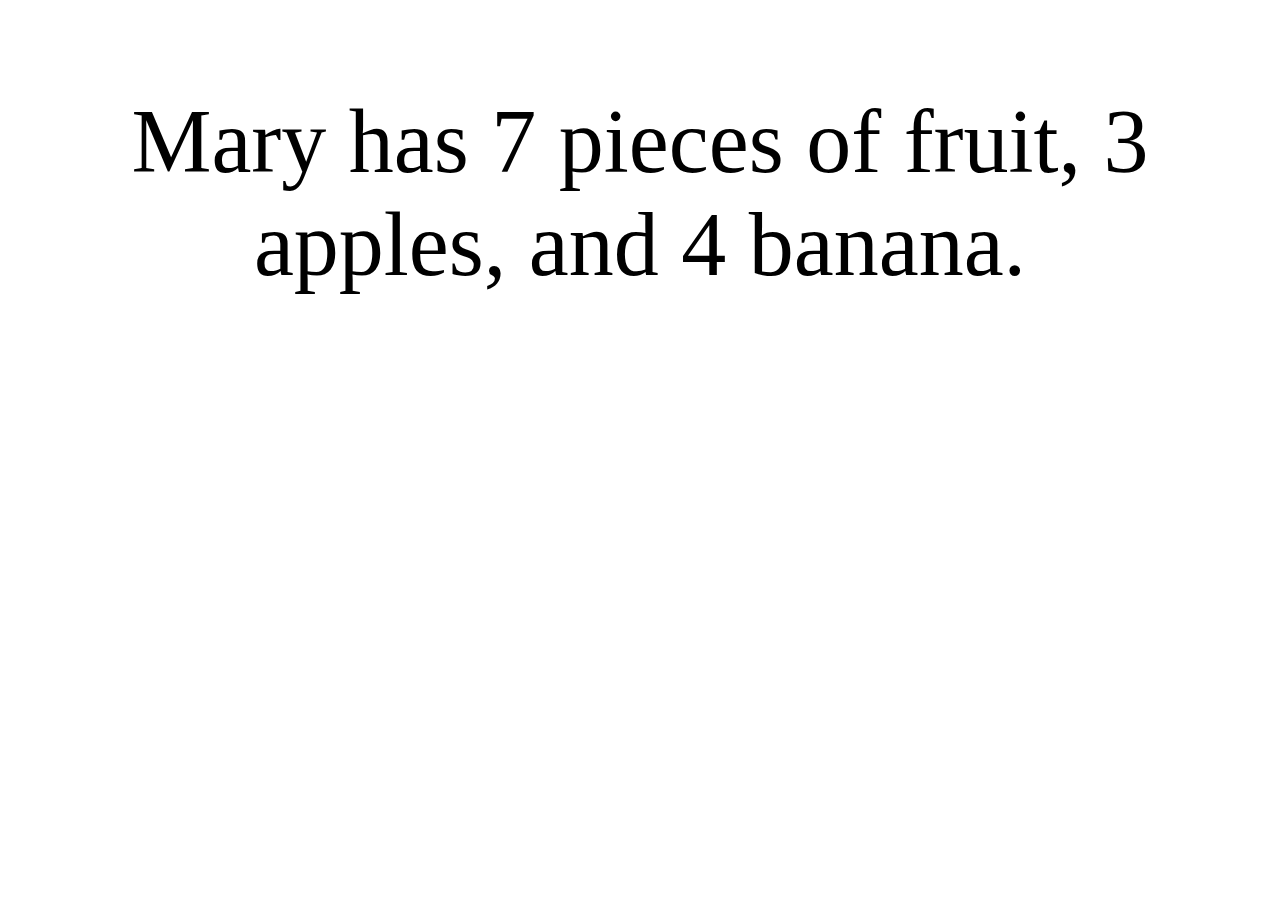
==== CSCI202_Examples/js_math/index.html @ 7e4cab32 "Add files via upload" ====
<!DOCTYPE html>
<html>
<head>
<style>
p {font-size: 90px;
text-align: center;
}    
</style>    
</head>    
    
    
<body>

<p>Mary has <span id = "FruitCount" ></span> pieces of fruit, <span id = "AppleCount" ></span> apples, and <span id = "BananaCount" ></span> banana.</p>


<script>
var apple = 3;
var banana = 4;
var fruit = apple + banana;
document.getElementById("FruitCount").innerHTML = fruit;
document.getElementById("AppleCount").innerHTML = apple;
document.getElementById("BananaCount").innerHTML = banana;
</script>

</body>
</html>
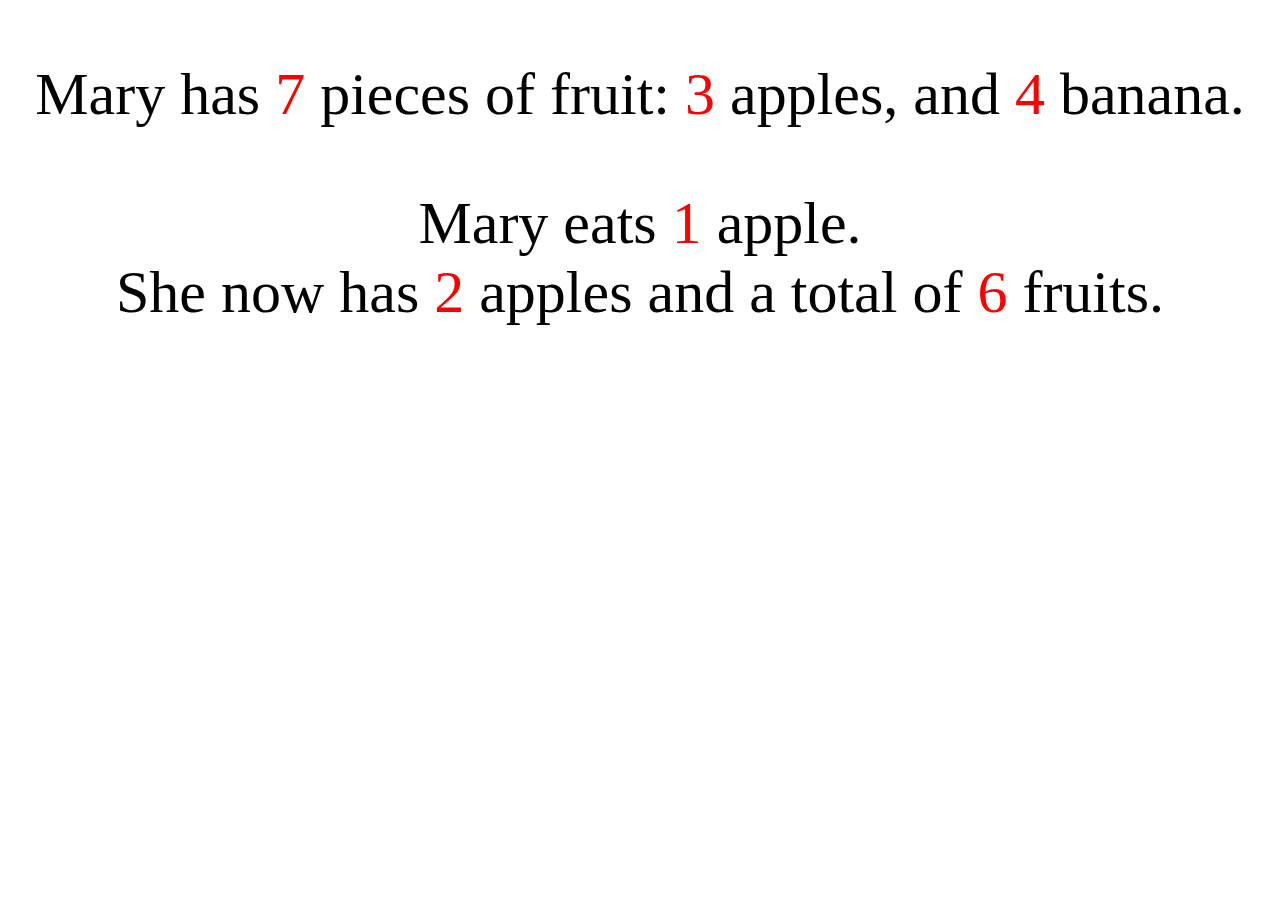
==== commit 4f9be5e8: "Update index.html" ====
--- a/CSCI202_Examples/js_math/index.html
+++ b/CSCI202_Examples/js_math/index.html
@@ -4,25 +4,33 @@
 <html>
 <head>
 <style>
-p {font-size: 90px;
+p {font-size: 60px;
 text-align: center;
-}    
+} 
+span { color: red;
+}
 </style>    
 </head>    
     
     
 <body>
 
-<p>Mary has <span id = "FruitCount" ></span> pieces of fruit, <span id = "AppleCount" ></span> apples, and <span id = "BananaCount" ></span> banana.</p>
+<p>Mary has <span id = "FruitCount" ></span> pieces of fruit: <span id = "AppleCount" ></span> apples, and <span id = "BananaCount" ></span> banana. </p> 
+
+<p> Mary eats <span>1</span> apple. <br> She now has <span id = "SecondAppleCount" ></span> apples and a total of <span id = "SecondFruitCount" ></span>  fruits.</p>
 
 
 <script>
 var apple = 3;
 var banana = 4;
 var fruit = apple + banana;
+
 document.getElementById("FruitCount").innerHTML = fruit;
 document.getElementById("AppleCount").innerHTML = apple;
 document.getElementById("BananaCount").innerHTML = banana;
+
+document.getElementById("SecondAppleCount").innerHTML = apple - 1;
+document.getElementById("SecondFruitCount").innerHTML = fruit - 1;
 </script>
 
 </body>
